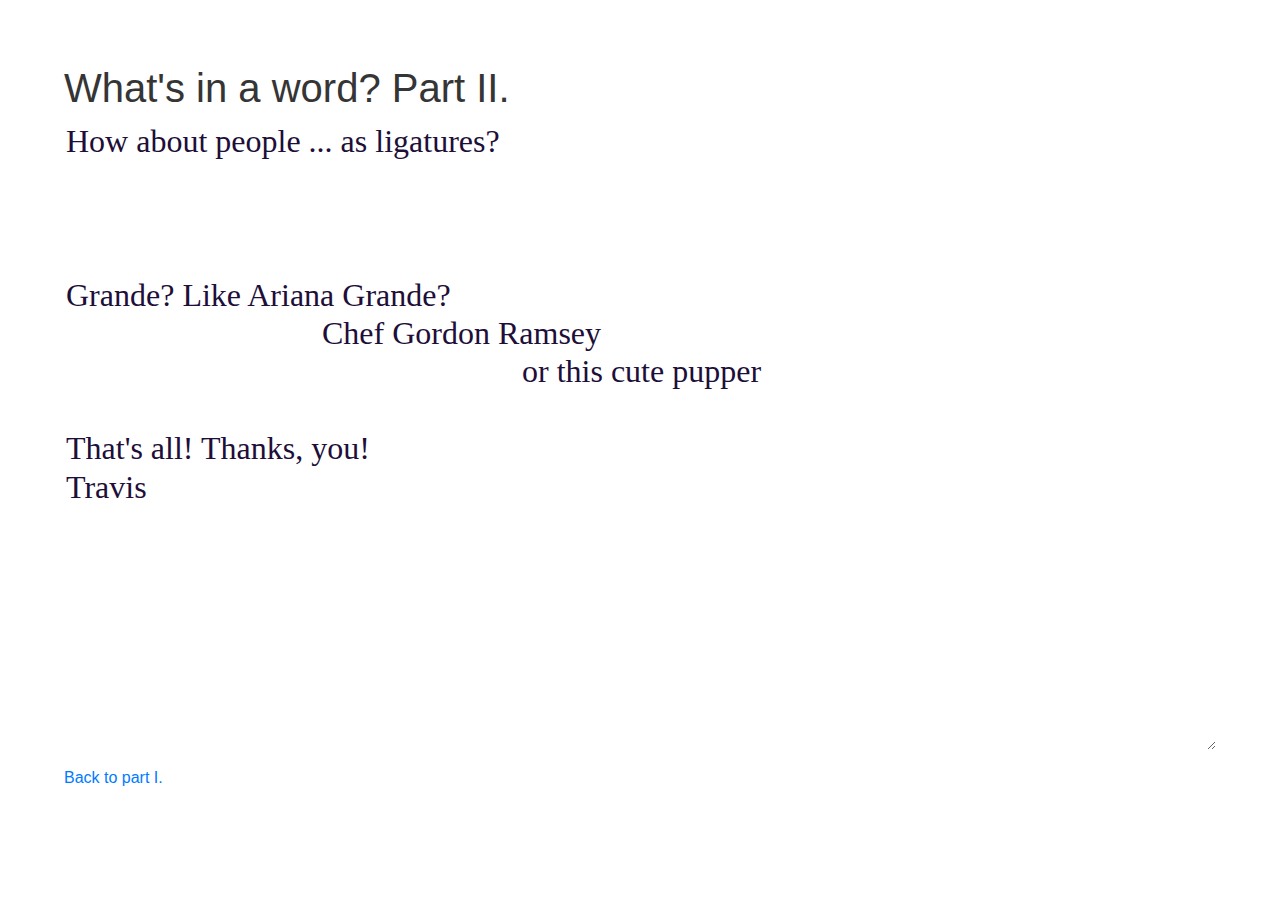
==== docs/index2.html @ 767b39e3 "Copied prior" ====
<!doctype html>
<html lang="en">
  <head>
    
    <!-- Bootstrap CSS -->
    <link rel="stylesheet" href="https://maxcdn.bootstrapcdn.com/bootstrap/4.0.0/css/bootstrap.min.css">

    <link rel="stylesheet" href="static/app.css">
    <title>Ligatura Obscura</title>

  </head>
  <body>

    <h1>What's in a word? Part II.</h1>    

    <h2>
      <div class="person liga">
	<textarea spellcheck="false">How about people ... as ligatures?



Grande? Like Ariana Grande?
                                Chef Gordon Ramsey
                                                         or this cute pupper

That's all! Thanks, you!
Travis</textarea>
      </div>
    </h2>
   

   <div><a href="index.html">Back to part I.</a></div>

  </body>
</html>
---- docs/static/app.css ----
@font-face {
    font-family: "Robotox"; 
    src: url("static/fonts/roboto-v19-latin-regular.woff");
}

@font-face {
    font-family: "RobotoPerson"; 
    src: url("static/fonts/roboto-v19-latin-regular_person.woff");
}

body {
    margin: 5%;
    margin-top: 5%;
    color:#353535;
}

.robotox { font-family: "Robotox"; }
.person { font-family: "RobotoPerson"; }



.liga{
    font-variant-ligatures:common-ligatures;
    -webkit-font-feature-settings:"liga" 1, "dlig" 1;
    -moz-font-feature-settings:"liga" 1, "dlig" 1;
    -ms-font-feature-settings:"liga" 1, "dlig" 1;
    font-feature-settings:"liga" 1, "dlig" 1;
}

textarea {
    border: none;
    width:100%;
    height:70vh;
    color:#200e38;
}

.wordlist {
    font-size:80%;
}
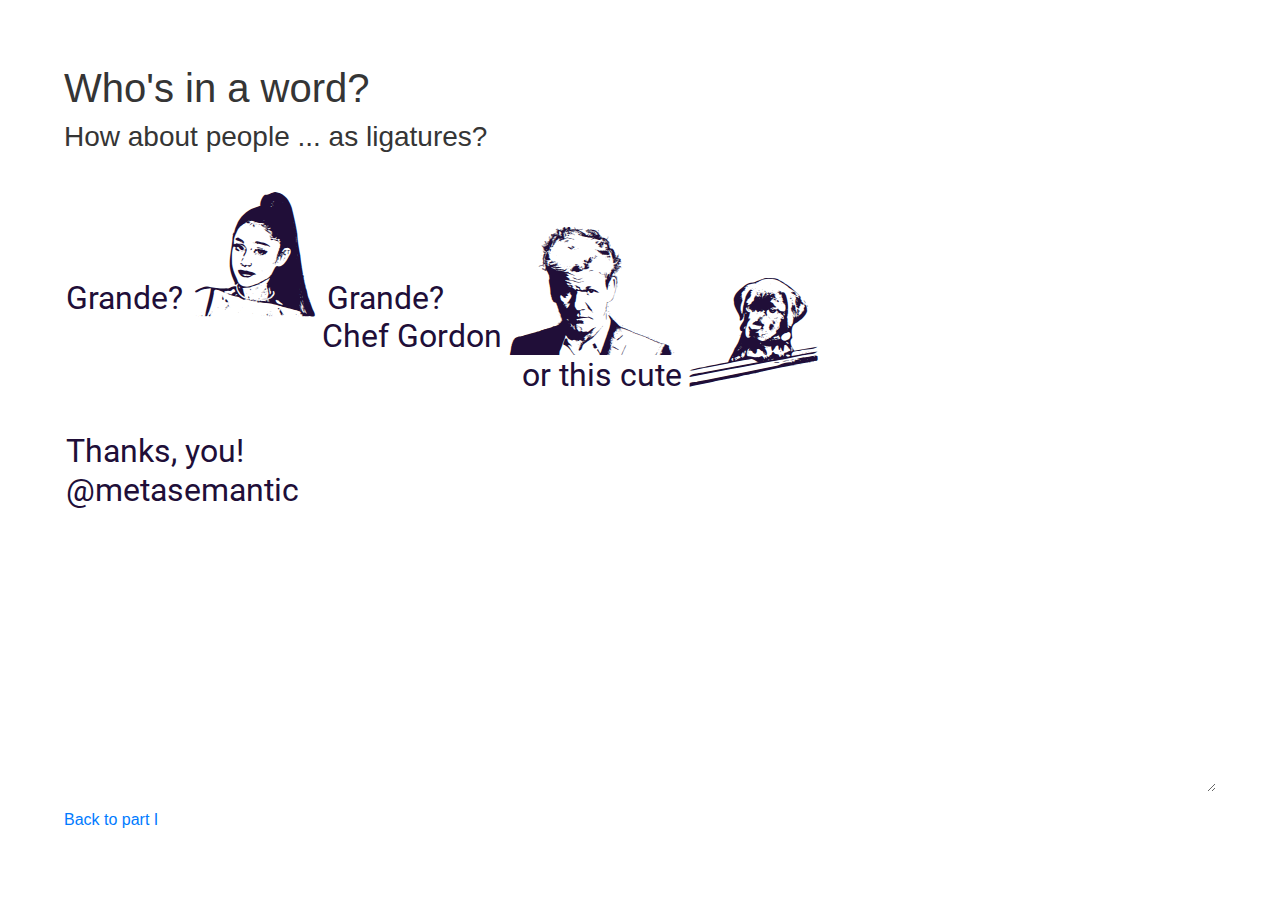
==== commit d8d6f449: "Add final script2" ====
--- a/docs/index2.html
+++ b/docs/index2.html
@@ -11,25 +11,24 @@
   </head>
   <body>
 
-    <h1>What's in a word? Part II.</h1>    
-
+    <h1>Who's in a word?</h1>    
+    <h3>How about people ... as ligatures?</h3>
     <h2>
       <div class="person liga">
-	<textarea spellcheck="false">How about people ... as ligatures?
+	<textarea spellcheck="false">
 
 
 
-Grande? Like Ariana Grande?
+Grande? Ariana Grande?
                                 Chef Gordon Ramsey
                                                          or this cute pupper
 
-That's all! Thanks, you!
-Travis</textarea>
+Thanks, you!
+@metasemantic</textarea>
       </div>
     </h2>
    
-
-   <div><a href="index.html">Back to part I.</a></div>
+   <div><a href="index.html">Back to part I</a></div>
 
   </body>
 </html>
--- a/docs/static/app.css
+++ b/docs/static/app.css
@@ -1,11 +1,11 @@
 @font-face {
     font-family: "Robotox"; 
-    src: url("static/fonts/roboto-v19-latin-regular.woff");
+    src: url("fonts/roboto-v19-latin-regular.woff");
 }
 
 @font-face {
     font-family: "RobotoPerson"; 
-    src: url("static/fonts/roboto-v19-latin-regular_person.woff");
+    src: url("fonts/roboto-v19-latin-regular_person.woff");
 }
 
 body {
@@ -27,6 +27,12 @@
     font-feature-settings:"liga" 1, "dlig" 1;
 }
 
+.ligaturePic {
+    width:20%;
+    
+}
+
+
 textarea {
     border: none;
     width:100%;
@@ -35,5 +41,5 @@
 }
 
 .wordlist {
-    font-size:80%;
+    font-size:100%;
 }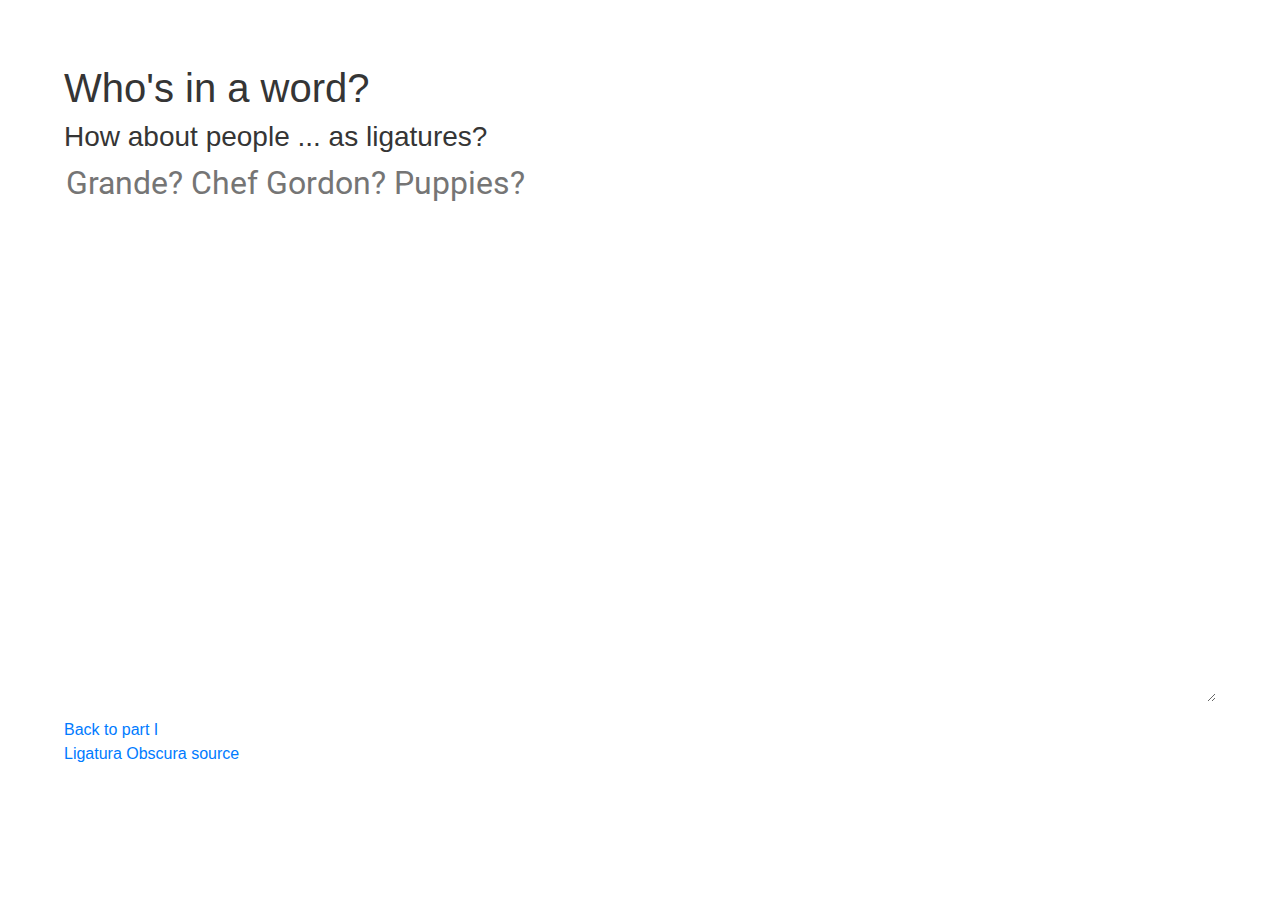
==== commit b7fc45e6: "Update text" ====
--- a/docs/index2.html
+++ b/docs/index2.html
@@ -15,20 +15,18 @@
     <h3>How about people ... as ligatures?</h3>
     <h2>
       <div class="person liga">
-	<textarea spellcheck="false">
+	<textarea spellcheck="false"
+		  placeholder="Grande? Chef Gordon? Puppies?"></textarea>
+      </div>
+    </h2>
 
 
+    
+    <footer>
+    <div><a href="index.html">Back to part I</a></div>
+    <div><a href="https://github.com/thoppe/LigaturaObscura">Ligatura Obscura source</a></div>
+    </footer>
 
-Grande? Ariana Grande?
-                                Chef Gordon Ramsey
-                                                         or this cute pupper
-
-Thanks, you!
-@metasemantic</textarea>
-      </div>
-    </h2>
-   
-   <div><a href="index.html">Back to part I</a></div>
 
   </body>
 </html>
--- a/docs/static/app.css
+++ b/docs/static/app.css
@@ -36,10 +36,10 @@
 textarea {
     border: none;
     width:100%;
-    height:70vh;
+    height:60vh;
     color:#200e38;
 }
 
 .wordlist {
     font-size:100%;
-}+}
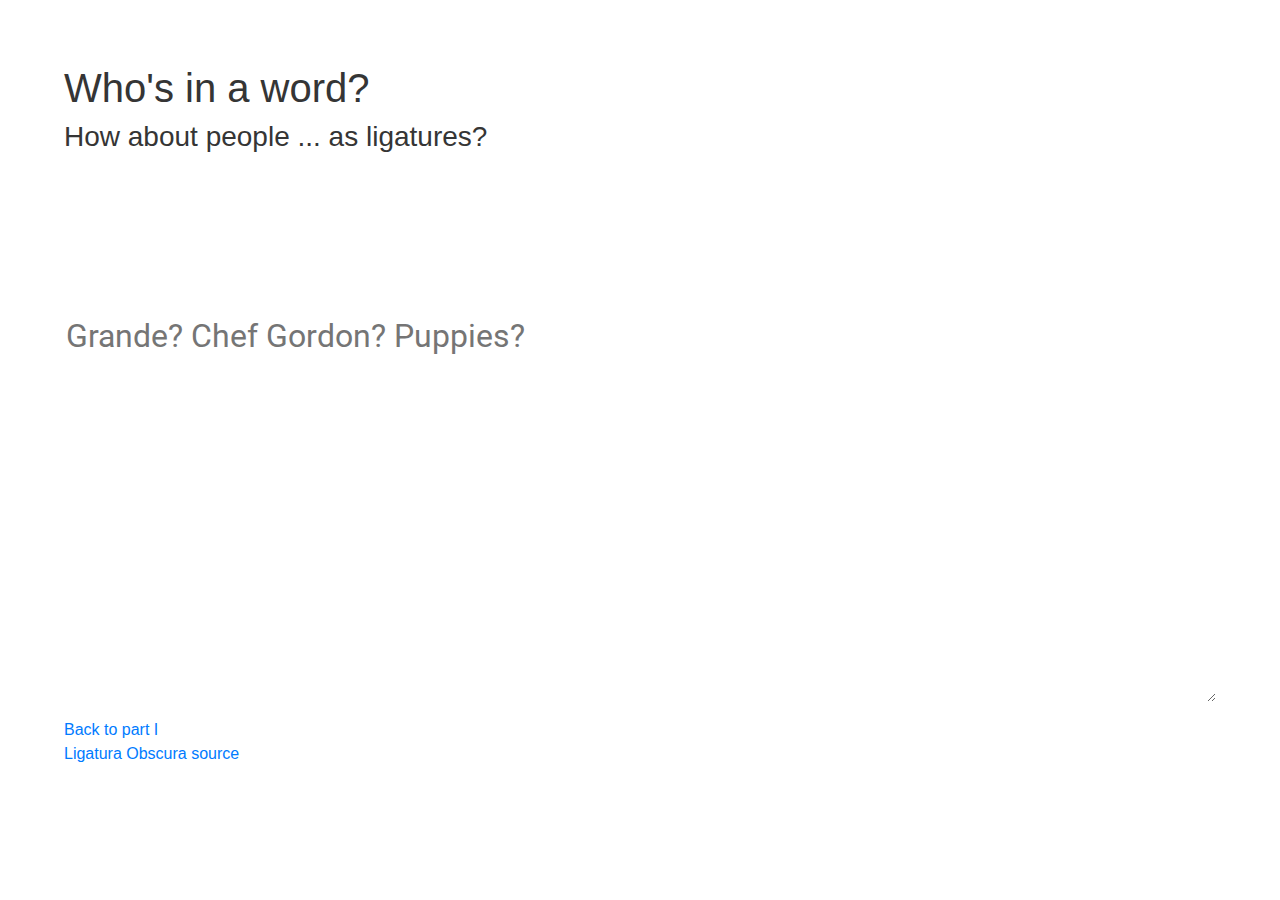
==== commit 5de1f179: "Fix spacing" ====
--- a/docs/index2.html
+++ b/docs/index2.html
@@ -16,7 +16,11 @@
     <h2>
       <div class="person liga">
 	<textarea spellcheck="false"
-		  placeholder="Grande? Chef Gordon? Puppies?"></textarea>
+		  placeholder="
+
+
+
+Grande? Chef Gordon? Puppies?"></textarea>
       </div>
     </h2>
 
